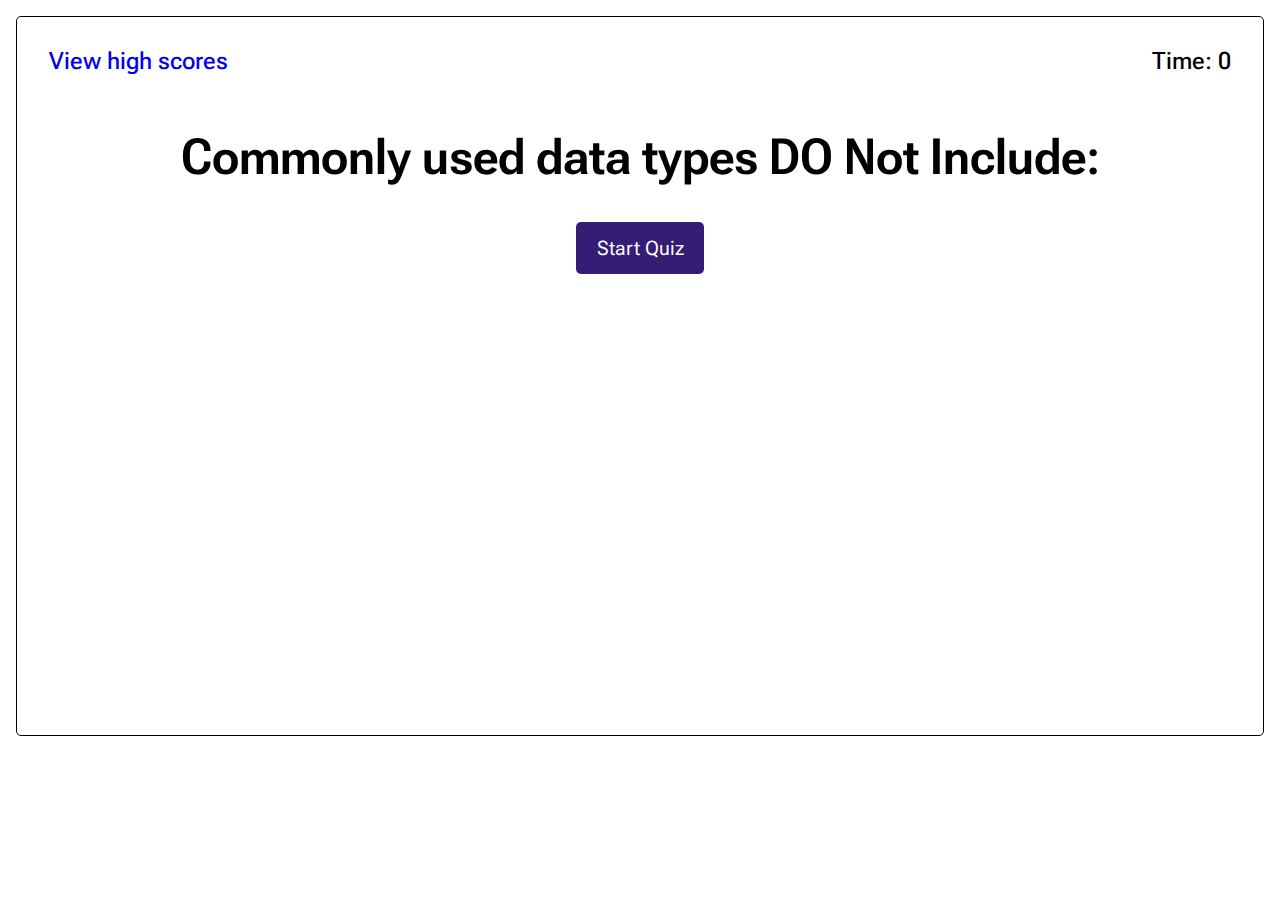
==== question-01.html @ aced22f6 "add question 1 page, more css and timer interval js" ====
<!DOCTYPE html>
<html lang="en">

<head>
    <meta charset="UTF-8">
    <meta http-equiv="X-UA-Compatible" content="IE=edge">
    <meta name="viewport" content="width=device-width, initial-scale=1.0">
    <title>Coding Quiz Challenge</title>
    <link rel="preconnect" href="https://fonts.googleapis.com">
    <link rel="preconnect" href="https://fonts.gstatic.com" crossorigin>
    <link
        href="https://fonts.googleapis.com/css2?family=Roboto+Flex:opsz,wght@8..144,300;8..144,400;8..144,500;8..144,600&display=swap"
        rel="stylesheet">
    <link rel="stylesheet" href="./assets/reset.css">
    <link rel="stylesheet" href="./assets/styles.css">
</head>

<body>
    <div class="quiz-container">
        <!-- Score viewer link and timer -->
        <div class="top-line-container">
            <div class="top-line-item">
                <div class="pink"><a href="#">View high scores</a></div>
            </div>
            <div class="top-line-item" id="time-display">Time: 0</div>
        </div>
        <!-- Question -->
        <h1>Commonly used data types DO Not Include:</h1>
        <!-- Options -->
        <div class="button" onclick="startTimer()" id="start-quiz">Start Quiz</div>
    </div>


    <script src="./assets/script.js"></script>
</body>

</html>
---- assets/styles.css ----
body {
    font-family: "Roboto Flex";
    padding: 1rem;
}

h1 {
    font-weight: 600;
    text-align: center;
    font-size: 50px;
    padding-bottom: 1rem;
}

p {
    font-weight: 400;
    text-align: center;
    font-size: 30px;
    line-height: 2.2rem;
}

[onClick] {
    cursor: pointer;
}

a {
    text-decoration: none;
}

.top-line-container {
    display: flex;
    flex-wrap: wrap;
    justify-content: space-between;
    padding-bottom: 5%;
}

.top-line-item {
    position: relative;
    font-size: 24px;
    font-weight: 500;
}

.pink {
    color: #b03fe2
}



.quiz-container {
    border: black 1px solid;
    border-radius: 5px;
    padding: 2rem;
    height: 80vh;
    width: 100%;


}

.button {
    display: flex;
    justify-content: center;
    align-items: center;
    background-color: #351c75;
    color: white;
    border-radius: 5px;
    padding: 1rem .5rem 1rem .5rem;
    position: relative;
    width: 8rem;
    margin: 1.5rem auto;
    font-size: 20px;
}
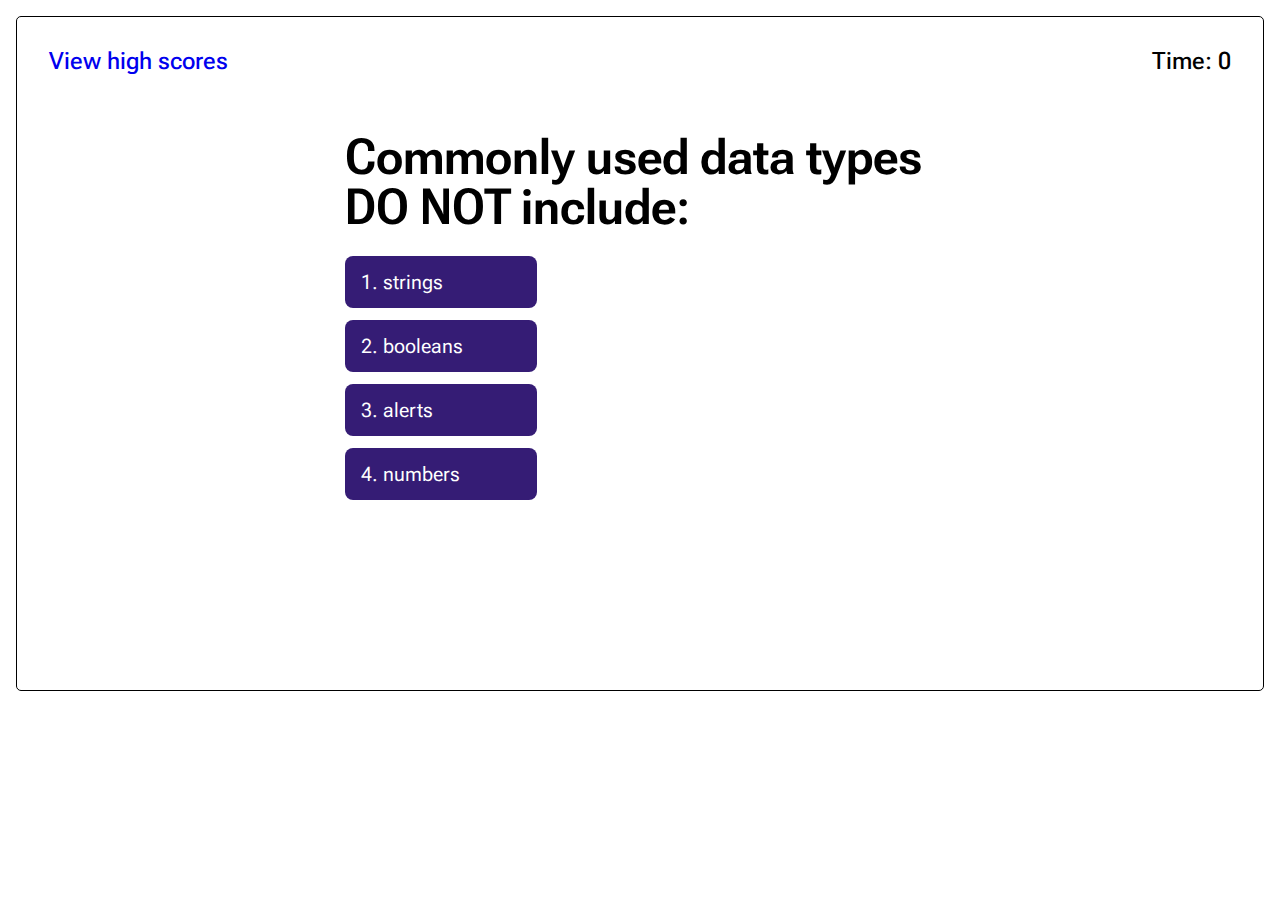
==== commit 932bae68: "add functional event listeners to buttons" ====
--- a/question-01.html
+++ b/question-01.html
@@ -25,13 +25,23 @@
             <div class="top-line-item" id="time-display">Time: 0</div>
         </div>
         <!-- Question -->
-        <h1>Commonly used data types DO Not Include:</h1>
-        <!-- Options -->
-        <div class="button" onclick="startTimer()" id="start-quiz">Start Quiz</div>
-    </div>
+        <div class="question">
+            <h1>
+                <div id="question01"></div>
+            </h1>
+            <!-- Options -->
+
+            <ul>
+                <li class="option-button"></li>
+                <li class="option-button"></li>
+                <li class="option-button"></li>
+                <li class="option-button"></li>
+            </ul>
+
+        </div>
 
 
-    <script src="./assets/script.js"></script>
+        <script src="./assets/script.js"></script>
 </body>
 
 </html>--- a/assets/styles.css
+++ b/assets/styles.css
@@ -8,7 +8,11 @@
     text-align: center;
     font-size: 50px;
     padding-bottom: 1rem;
+    margin: auto;
+    /* width: 50%; */
 }
+
+
 
 p {
     font-weight: 400;
@@ -48,7 +52,7 @@
     border: black 1px solid;
     border-radius: 5px;
     padding: 2rem;
-    height: 80vh;
+    height: 75vh;
     width: 100%;
 
 
@@ -60,10 +64,37 @@
     align-items: center;
     background-color: #351c75;
     color: white;
-    border-radius: 5px;
+    border-radius: 8px;
     padding: 1rem .5rem 1rem .5rem;
     position: relative;
     width: 8rem;
     margin: 1.5rem auto;
     font-size: 20px;
+}
+
+.question {
+    margin: auto;
+    width: 50%;
+
+}
+
+.question>h1 {
+    text-align: left;
+
+}
+
+
+.option-button {
+    background-color: #351c75;
+    color: white;
+    border-radius: 8px;
+    padding: 1rem .5rem 1rem 1rem;
+    margin: .5rem 0rem .75rem 0rem;
+    width: 12rem;
+    font-size: 20px;
+}
+
+.option-button:hover {
+    background-color: #b03fe2;
+    cursor: pointer;
 }